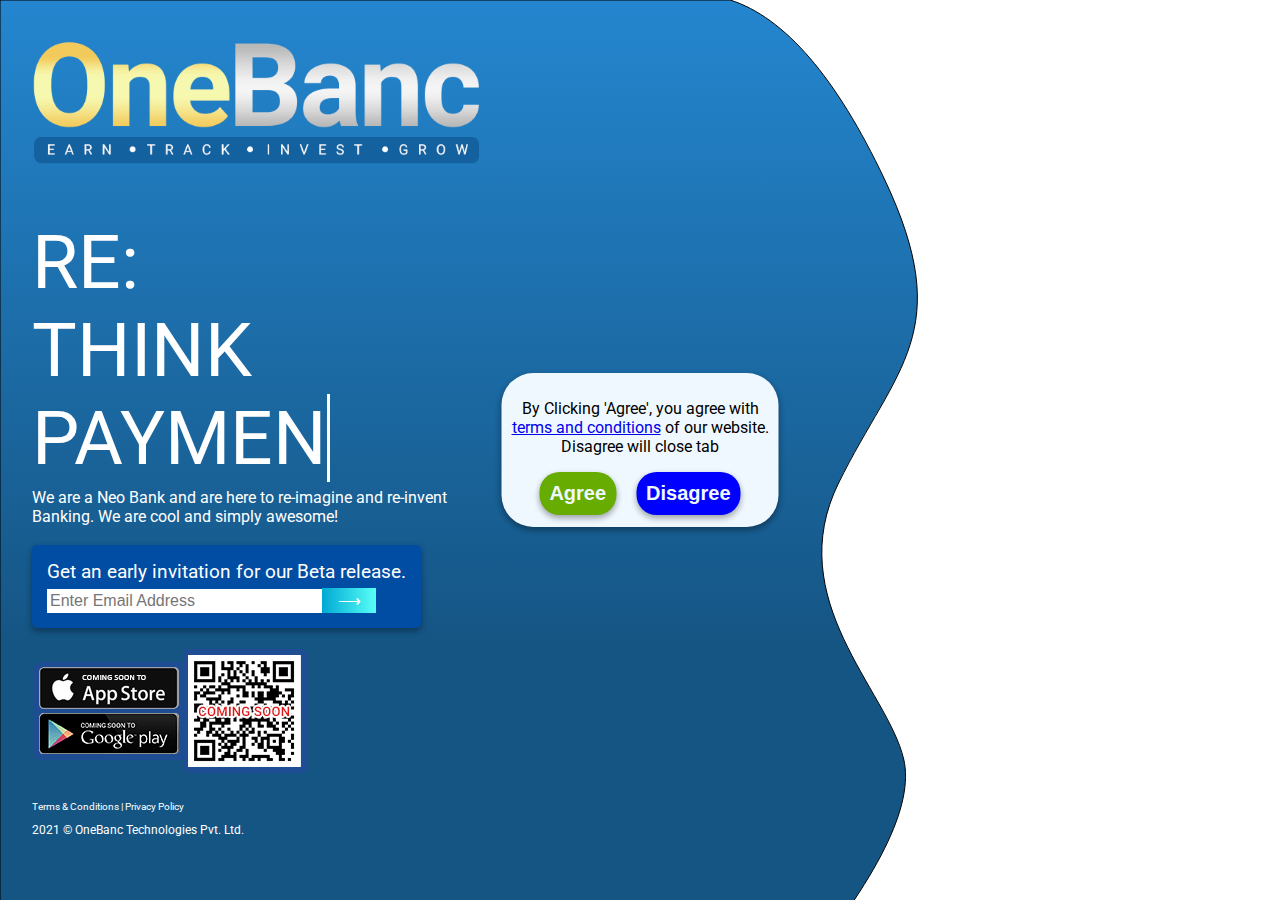
==== index.html @ 9e978e99 "left col done" ====
<!DOCTYPE html>
<html lang="en">

<head>
    <meta charset="UTF-8">
    <meta name="viewport" content="width=device-width, initial-scale=1.0">
    <link rel="icon" href="img/favicon.ico" type="img/x-icon">
    <link rel="stylesheet" href="css/style.css" type="text/css">

    <title>DEMO OneBanc - EARN | TRACK | INVEST | GROW</title>
</head>

<body class="layer-1">

    <div id="pop" class="pop-container layer-3" id="demo">
        <p style="color:black;">By Clicking 'Agree', you agree with<br><a href="tnc.html">terms and conditions</a> of our website.<br>Disagree will close tab</p>
        <button class="button-agree" onclick="rem()">Agree</button>
        <button class="button-disagree" onclick="closetab()">Disagree</button>
        <script>
            function rem() {
                var rem = document.getElementById("pop");
                rem.parentNode.removeChild(rem);
            };

            function closetab() {
                window.close();
            };
        </script>
    </div>

    <div style="margin:2rem;"> <!--Left Col-->
        <!--logo-->
        <img class="smalllogo" src="img/logo_onebanc.png">
        <!--self writing and erasing text-->

        <div id="container">
            <div style="font-size: 75px;">RE:</div>
            <div style="font-size: 75px;">THINK</div>
            <div style="height: 75px;">
                <div id="text">LOANS</div>
                <script src="js/script.js" type="text/javascript"></script>
            </div>
            <br>
            <div>We are a Neo Bank and are here to re-imagine and re-invent</div>
            <div>Banking. We are cool and simply awesome!</div>
            <br> 
            <div class="emailbx">
                Get an early invitation for our Beta release.<br>
                <input class="inpt" placeholder="Enter Email Address"><button class="btn">&#10230;</button>
            </div>
            <br>
            <div>
                <img src="img/qr_code.png">
            </div>
        </div>
        <div style="font-size: 10px;">
            <br><br>
            <a style="color:white; text-decoration: none;" href="tnc.html" target="_blank">Terms &amp; Conditions</a> | <a class="link" style="color:white; text-decoration: none;" href="#" target="_blank">Privacy Policy</a>
            <br><br><label style="font-size: 12px;">2021 © OneBanc Technologies Pvt. Ltd.
            </label>
        </div>
    </div>
</body>

</html>
---- css/style.css ----
@import url('https://fonts.googleapis.com/css2?family=Roboto&display=swap');
body {
    color: white;
    font-family: 'Roboto', sans-serif;
    background-size: cover;
    background: url(../img/bg.svg);
    margin: 0 0 0 0;
}

@media only screen and (max-width: 1099px) {
    body {
        background-repeat: no-repeat;
        background: url(../img/mbg.svg);
        margin-right: 20% !important;
        background-size: cover;
    }
    .smalllogo {
        height: 100% !important;
        width: 100% !important;
    }
    .emailbx{
        
    }
  }

#container {
    margin: 50px 0 0 0;
    /*text-align: center;*/
}

#text {
    display: inline-block;
    color: white;
    border-right: 3px solid white;
    font-size: 75px;
}

.smalllogo {
    height: 132.13px;
    width: 450px; 
}

.emailbx {
    background:#004da3;
    max-width: max-content;
    padding: 15px;
    border-radius: 5px;
    font-size: larger;
    box-shadow: 0 3px 6px rgba(0,0,0,0.16), 0 3px 6px rgba(0,0,0,0.23);
}

.inpt {
    padding:3px;
    margin-top: 5px;
    width: 75%;
    border-style: none;
    font-size:16px;
    border-radius: 0 0 0 0;
}
.btn {
    border-radius: 0 0 0 0;
    color:white;
    margin-top: 5px;
    font-size:16px;
    padding:3px;
    width: 15%;
    border-style: none;
    background:linear-gradient(to right, rgb(0, 169, 211), rgb(88, 255, 247));
}
 

/*************************/
/*Agree Disagree*/
.layer-1{
    z-index: 1;
}
.layer-2{
    z-index: 2;
}
.layer-3{
    z-index: 3;
}

.pop-container {
    position: absolute;
    top: 50%;
    left: 50%;
    -moz-transform: translateX(-50%) translateY(-50%);
    -webkit-transform: translateX(-50%) translateY(-50%);
    transform: translateX(-50%) translateY(-50%);
    box-shadow: 0 3px 6px rgba(0,0,0,0.16), 0 3px 6px rgba(0,0,0,0.23);
    border-style: none;
    padding: 10px;
    background-color: aliceblue;
    border-radius: 2em;
    text-align: center;
    width: fit-content;
    
}
.button-agree{
    padding: 10px;
    border-style: none;
    font-weight: bolder;
    color: aliceblue;
    background-color: rgb(103, 172, 0);
    font-size: 1.25em;
    border-radius: 1em;
    margin-right: 8px;
    margin-bottom: 2px;
    box-shadow: 0 3px 6px rgba(0,0,0,0.16), 0 3px 6px rgba(0,0,0,0.23);
}
.button-disagree{
    padding: 10px;
    border-style: none;
    font-weight: bolder;
    color: aliceblue;
    background-color: blue;
    font-size: 1.25em;
    border-radius: 1em;
    margin-left: 8px;
    box-shadow: 0 3px 6px rgba(0,0,0,0.16), 0 3px 6px rgba(0,0,0,0.23);
}
/*************************/
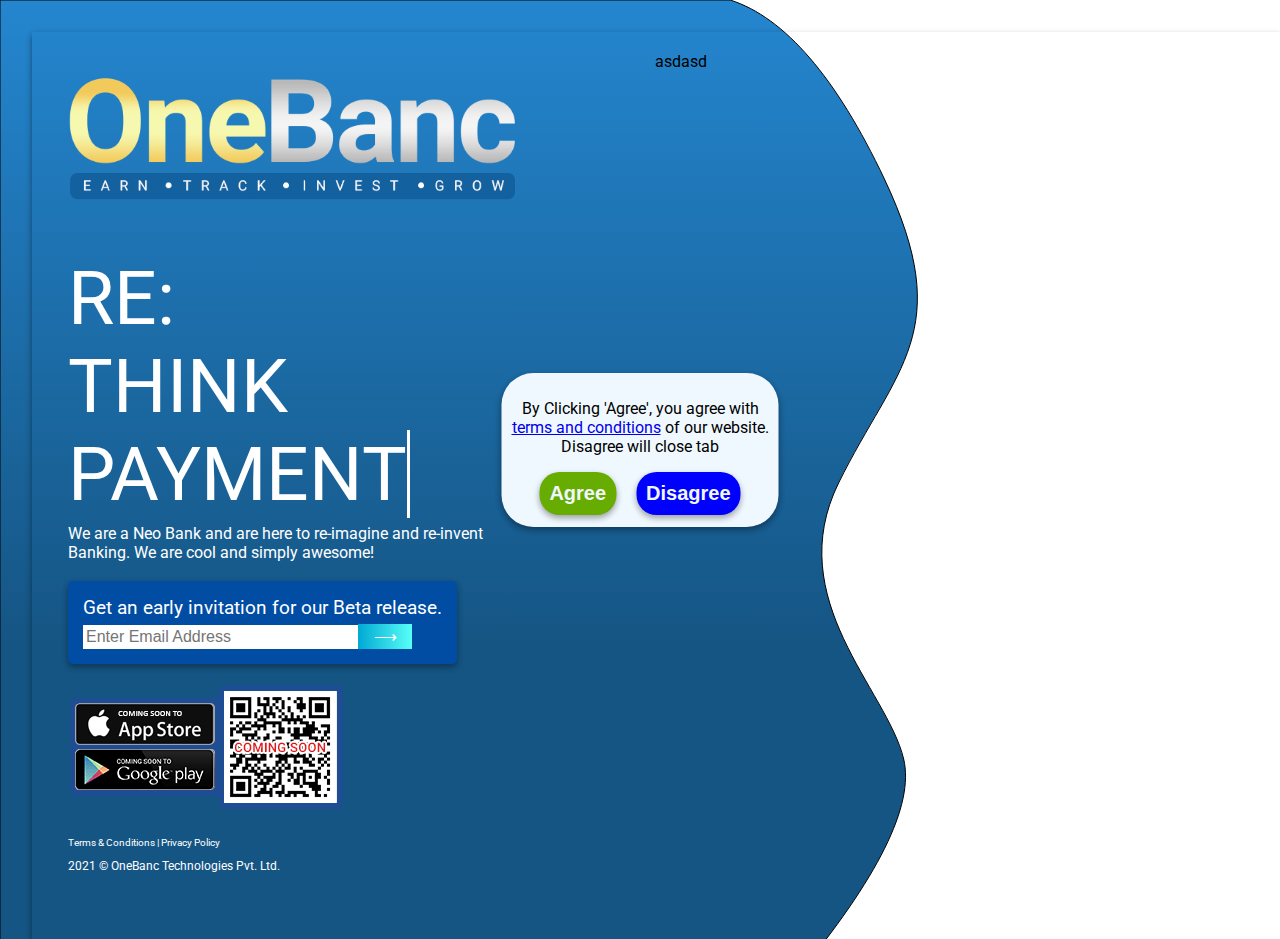
==== commit 45891440: "flex implementation" ====
--- a/index.html
+++ b/index.html
@@ -13,7 +13,8 @@
 <body class="layer-1">
 
     <div id="pop" class="pop-container layer-3" id="demo">
-        <p style="color:black;">By Clicking 'Agree', you agree with<br><a href="tnc.html">terms and conditions</a> of our website.<br>Disagree will close tab</p>
+        <p style="color:black;">By Clicking 'Agree', you agree with<br><a href="tnc.html">terms and conditions</a> of
+            our website.<br>Disagree will close tab</p>
         <button class="button-agree" onclick="rem()">Agree</button>
         <button class="button-disagree" onclick="closetab()">Disagree</button>
         <script>
@@ -27,37 +28,47 @@
             };
         </script>
     </div>
+    <div class="container-1">
+        <div class="box-1" style="margin:1rem; color:white;">
+            <!--Left Col-->
+            <!--logo-->
+            <div>
+            <img class="smalllogo" src="img/logo_onebanc.png">
+            </div>
+            <!--self writing and erasing text-->
 
-    <div style="margin:2rem;"> <!--Left Col-->
-        <!--logo-->
-        <img class="smalllogo" src="img/logo_onebanc.png">
-        <!--self writing and erasing text-->
-
-        <div id="container">
-            <div style="font-size: 75px;">RE:</div>
-            <div style="font-size: 75px;">THINK</div>
-            <div style="height: 75px;">
-                <div id="text">LOANS</div>
-                <script src="js/script.js" type="text/javascript"></script>
+            <div id="container">
+                <div style="font-size: 75px;">RE:</div>
+                <div style="font-size: 75px;">THINK</div>
+                <div style="height: 75px;">
+                    <div id="text">LOANS</div>
+                    <script src="js/script.js" type="text/javascript"></script>
+                </div>
+                <br>
+                <div>We are a Neo Bank and are here to re-imagine and re-invent</div>
+                <div>Banking. We are cool and simply awesome!</div>
+                <br>
+                <div class="emailbx">
+                    Get an early invitation for our Beta release.<br>
+                    <input class="inpt" placeholder="Enter Email Address"><button class="btn">&#10230;</button>
+                </div>
+                <br>
+                <div>
+                    <img src="img/qr_code.png">
+                </div>
             </div>
-            <br>
-            <div>We are a Neo Bank and are here to re-imagine and re-invent</div>
-            <div>Banking. We are cool and simply awesome!</div>
-            <br> 
-            <div class="emailbx">
-                Get an early invitation for our Beta release.<br>
-                <input class="inpt" placeholder="Enter Email Address"><button class="btn">&#10230;</button>
-            </div>
-            <br>
-            <div>
-                <img src="img/qr_code.png">
+            <div style="font-size: 10px;">
+                <br><br>
+                <a style="color:white; text-decoration: none;" href="tnc.html" target="_blank">Terms &amp;
+                    Conditions</a> | <a class="link" style="color:white; text-decoration: none;" href="#"
+                    target="_blank">Privacy Policy</a>
+                <br><br><label style="font-size: 12px;">2021 © OneBanc Technologies Pvt. Ltd.
+                </label>
             </div>
         </div>
-        <div style="font-size: 10px;">
-            <br><br>
-            <a style="color:white; text-decoration: none;" href="tnc.html" target="_blank">Terms &amp; Conditions</a> | <a class="link" style="color:white; text-decoration: none;" href="#" target="_blank">Privacy Policy</a>
-            <br><br><label style="font-size: 12px;">2021 © OneBanc Technologies Pvt. Ltd.
-            </label>
+        
+        <div class="box-2">
+            asdasd
         </div>
     </div>
 </body>
--- a/css/style.css
+++ b/css/style.css
@@ -1,10 +1,10 @@
 @import url('https://fonts.googleapis.com/css2?family=Roboto&display=swap');
 body {
-    color: white;
+    
     font-family: 'Roboto', sans-serif;
     background-size: cover;
     background: url(../img/bg.svg);
-    margin: 0 0 0 0;
+    margin: 2rem 0 0 2rem;
 }
 
 @media only screen and (max-width: 1099px) {
@@ -21,6 +21,7 @@
     .emailbx{
         
     }
+    
   }
 
 #container {
@@ -67,6 +68,9 @@
     border-style: none;
     background:linear-gradient(to right, rgb(0, 169, 211), rgb(88, 255, 247));
 }
+.btn:hover {
+    background: linear-gradient(to right, green, lightgreen);
+}
  
 
 /*************************/
@@ -109,6 +113,9 @@
     margin-bottom: 2px;
     box-shadow: 0 3px 6px rgba(0,0,0,0.16), 0 3px 6px rgba(0,0,0,0.23);
 }
+.button-agree:hover{
+    background-color: rgb(72, 121, 0);
+}
 .button-disagree{
     padding: 10px;
     border-style: none;
@@ -120,4 +127,41 @@
     margin-left: 8px;
     box-shadow: 0 3px 6px rgba(0,0,0,0.16), 0 3px 6px rgba(0,0,0,0.23);
 }
-/*************************/+.button-disagree:hover{
+    background-color: rgb(0, 0, 163);
+}
+
+@media(min-width:1099px) {
+    .container-1 {
+        display: flex;
+        /*
+      align-items:flex-start;
+      align-items:flex-end;
+      align-items:center;
+      
+      flex-direction:column;
+      */
+        align-items: stretch;
+
+}
+.container-1 {}
+
+.container-1  {
+    box-shadow: 0 3px 6px rgba(0, 0, 0, 0.23), 0 3px 6px rgba(0, 0, 0, 0.23);
+    padding: 20px;
+    padding-bottom: 50px;
+}
+
+.box-1 {
+    flex: 1;
+    order: 1;
+    align-items: stretch;
+
+}
+
+.box-2 {
+    flex: 2;
+    order: 1;
+    align-items: stretch;
+    margin-left:10%;
+}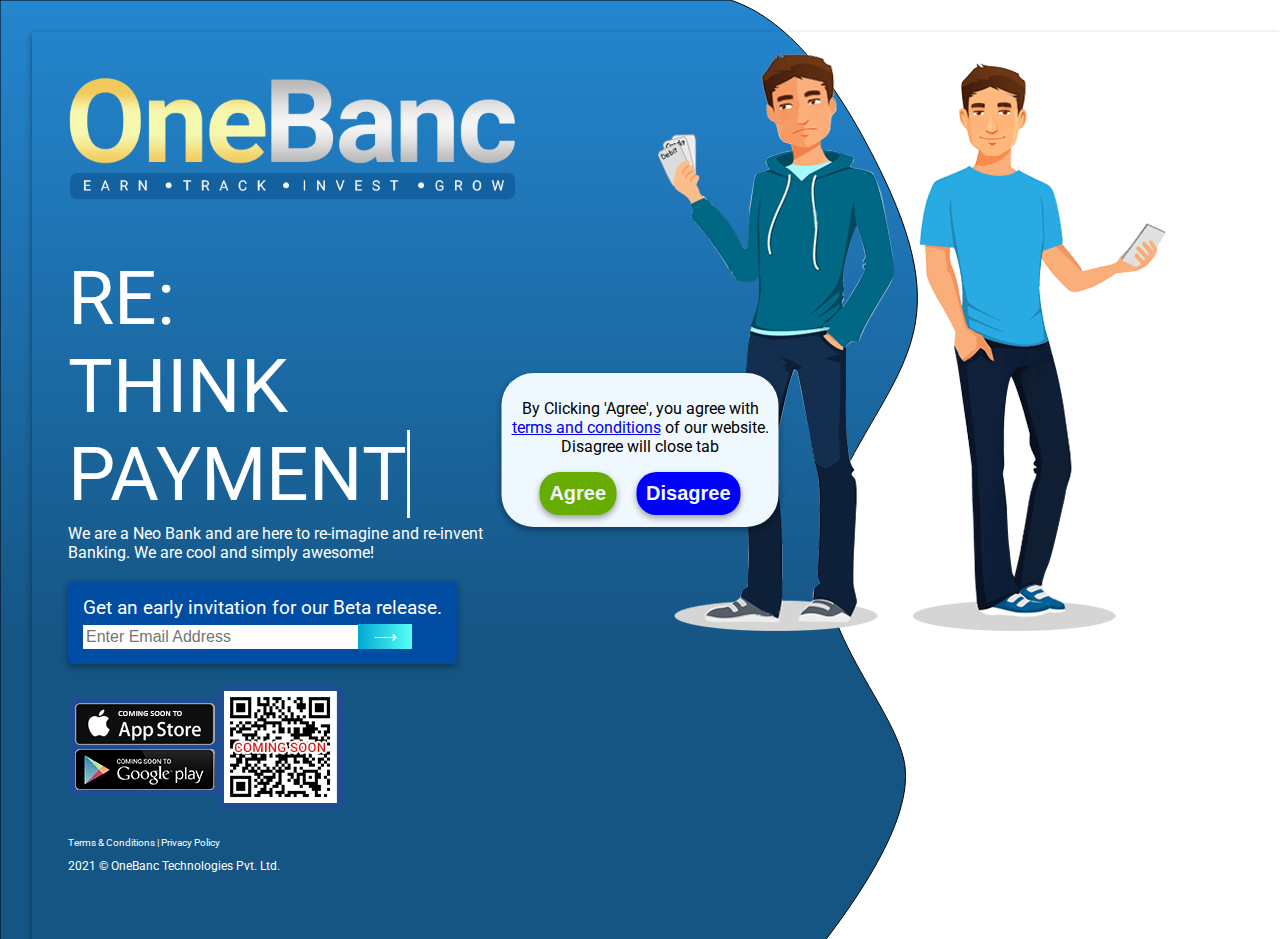
==== commit 25d0912b: "hide at media" ====
--- a/index.html
+++ b/index.html
@@ -68,7 +68,8 @@
         </div>
         
         <div class="box-2">
-            asdasd
+            <img id="hideonmobile1" src="img/regular_bank.png" alt="" class="src">
+            <img id="hideonmobile1" src="img/onebanc_man.png" alt="" class="src">
         </div>
     </div>
 </body>
--- a/css/style.css
+++ b/css/style.css
@@ -21,6 +21,10 @@
     .emailbx{
         
     }
+    .box-2 {
+        margin-left: 0% !important;
+    }
+    #hideonmobile1{display:none;}
     
   }
 
@@ -147,6 +151,7 @@
 .container-1 {}
 
 .container-1  {
+    /*comment box shadow*/
     box-shadow: 0 3px 6px rgba(0, 0, 0, 0.23), 0 3px 6px rgba(0, 0, 0, 0.23);
     padding: 20px;
     padding-bottom: 50px;
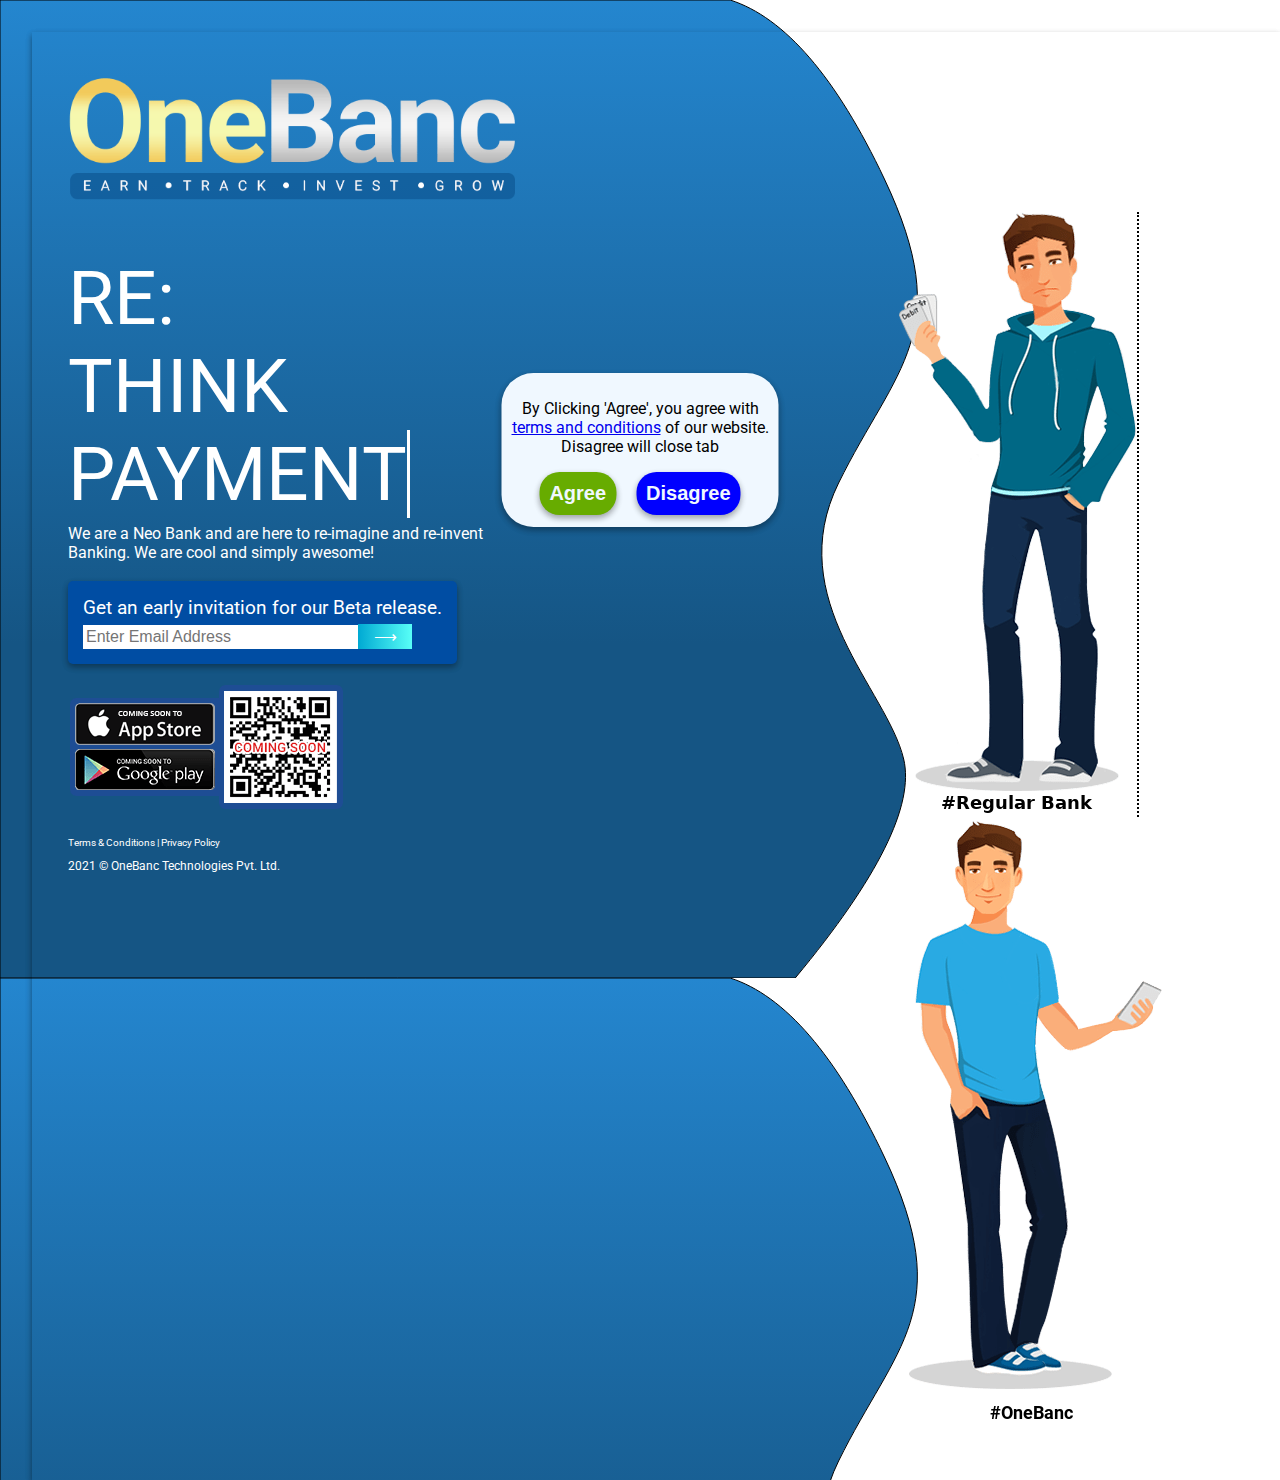
==== commit 0f2b48df: "desktop versoin completed" ====
--- a/index.html
+++ b/index.html
@@ -67,8 +67,8 @@
             </div>
         </div>
         
-        <div class="box-2">
-            <img id="hideonmobile1" src="img/regular_bank.png" alt="" class="src">
+        <div id="hideonmobile1" class="box-2" style="margin-left: 30%; padding-top: 10em;">
+            <img id="hideonmobile1" style="border-right: 2px dotted black; margin-right: 20px;" src="img/regular_bank.png" alt="" class="src">
             <img id="hideonmobile1" src="img/onebanc_man.png" alt="" class="src">
         </div>
     </div>
--- a/css/style.css
+++ b/css/style.css
@@ -1,6 +1,7 @@
 @import url('https://fonts.googleapis.com/css2?family=Roboto&display=swap');
+
 body {
-    
+
     font-family: 'Roboto', sans-serif;
     background-size: cover;
     background: url(../img/bg.svg);
@@ -14,19 +15,24 @@
         margin-right: 20% !important;
         background-size: cover;
     }
+
     .smalllogo {
         height: 100% !important;
         width: 100% !important;
     }
-    .emailbx{
-        
-    }
+
+    .emailbx {}
+
     .box-2 {
         margin-left: 0% !important;
     }
-    #hideonmobile1{display:none;}
-    
-  }
+}
+
+@media only screen and (max-width: 643px) {
+    #hideonmobile1 {
+        display: none;
+    }
+}
 
 #container {
     margin: 50px 0 0 0;
@@ -42,50 +48,54 @@
 
 .smalllogo {
     height: 132.13px;
-    width: 450px; 
+    width: 450px;
 }
 
 .emailbx {
-    background:#004da3;
+    background: #004da3;
     max-width: max-content;
     padding: 15px;
     border-radius: 5px;
     font-size: larger;
-    box-shadow: 0 3px 6px rgba(0,0,0,0.16), 0 3px 6px rgba(0,0,0,0.23);
+    box-shadow: 0 3px 6px rgba(0, 0, 0, 0.16), 0 3px 6px rgba(0, 0, 0, 0.23);
 }
 
 .inpt {
-    padding:3px;
+    padding: 3px;
     margin-top: 5px;
     width: 75%;
     border-style: none;
-    font-size:16px;
+    font-size: 16px;
     border-radius: 0 0 0 0;
 }
+
 .btn {
     border-radius: 0 0 0 0;
-    color:white;
+    color: white;
     margin-top: 5px;
-    font-size:16px;
-    padding:3px;
+    font-size: 16px;
+    padding: 3px;
     width: 15%;
     border-style: none;
-    background:linear-gradient(to right, rgb(0, 169, 211), rgb(88, 255, 247));
+    background: linear-gradient(to right, rgb(0, 169, 211), rgb(88, 255, 247));
 }
+
 .btn:hover {
     background: linear-gradient(to right, green, lightgreen);
 }
- 
+
 
 /*************************/
 /*Agree Disagree*/
-.layer-1{
+.layer-1 {
     z-index: 1;
 }
-.layer-2{
+
+.layer-2 {
     z-index: 2;
 }
-.layer-3{
+
+.layer-3 {
     z-index: 3;
 }
 
@@ -96,16 +106,17 @@
     -moz-transform: translateX(-50%) translateY(-50%);
     -webkit-transform: translateX(-50%) translateY(-50%);
     transform: translateX(-50%) translateY(-50%);
-    box-shadow: 0 3px 6px rgba(0,0,0,0.16), 0 3px 6px rgba(0,0,0,0.23);
+    box-shadow: 0 3px 6px rgba(0, 0, 0, 0.16), 0 3px 6px rgba(0, 0, 0, 0.23);
     border-style: none;
     padding: 10px;
     background-color: aliceblue;
     border-radius: 2em;
     text-align: center;
     width: fit-content;
-    
+
 }
-.button-agree{
+
+.button-agree {
     padding: 10px;
     border-style: none;
     font-weight: bolder;
@@ -115,12 +126,14 @@
     border-radius: 1em;
     margin-right: 8px;
     margin-bottom: 2px;
-    box-shadow: 0 3px 6px rgba(0,0,0,0.16), 0 3px 6px rgba(0,0,0,0.23);
+    box-shadow: 0 3px 6px rgba(0, 0, 0, 0.16), 0 3px 6px rgba(0, 0, 0, 0.23);
 }
-.button-agree:hover{
+
+.button-agree:hover {
     background-color: rgb(72, 121, 0);
 }
-.button-disagree{
+
+.button-disagree {
     padding: 10px;
     border-style: none;
     font-weight: bolder;
@@ -129,9 +142,10 @@
     font-size: 1.25em;
     border-radius: 1em;
     margin-left: 8px;
-    box-shadow: 0 3px 6px rgba(0,0,0,0.16), 0 3px 6px rgba(0,0,0,0.23);
+    box-shadow: 0 3px 6px rgba(0, 0, 0, 0.16), 0 3px 6px rgba(0, 0, 0, 0.23);
 }
-.button-disagree:hover{
+
+.button-disagree:hover {
     background-color: rgb(0, 0, 163);
 }
 
@@ -147,26 +161,32 @@
       */
         align-items: stretch;
 
-}
-.container-1 {}
+    }
 
-.container-1  {
-    /*comment box shadow*/
-    box-shadow: 0 3px 6px rgba(0, 0, 0, 0.23), 0 3px 6px rgba(0, 0, 0, 0.23);
-    padding: 20px;
-    padding-bottom: 50px;
-}
+    .container-1 {}
 
-.box-1 {
-    flex: 1;
-    order: 1;
-    align-items: stretch;
+    .container-1 {
+        /*comment box shadow*/
+        box-shadow: 0 3px 6px rgba(0, 0, 0, 0.23), 0 3px 6px rgba(0, 0, 0, 0.23);
+        padding: 20px;
+        padding-bottom: 50px;
+    }
 
-}
+    .box-1 {
+        flex: 1;
+        order: 1;
+        align-items: stretch;
 
-.box-2 {
-    flex: 2;
-    order: 1;
-    align-items: stretch;
-    margin-left:10%;
-}+    }
+
+    .box-2 {
+        flex: 2;
+        order: 1;
+        align-items: stretch;
+        margin-left: 10%;
+    }
+
+    .imgsmall{
+        height: 20%;
+        width: 20%;
+    }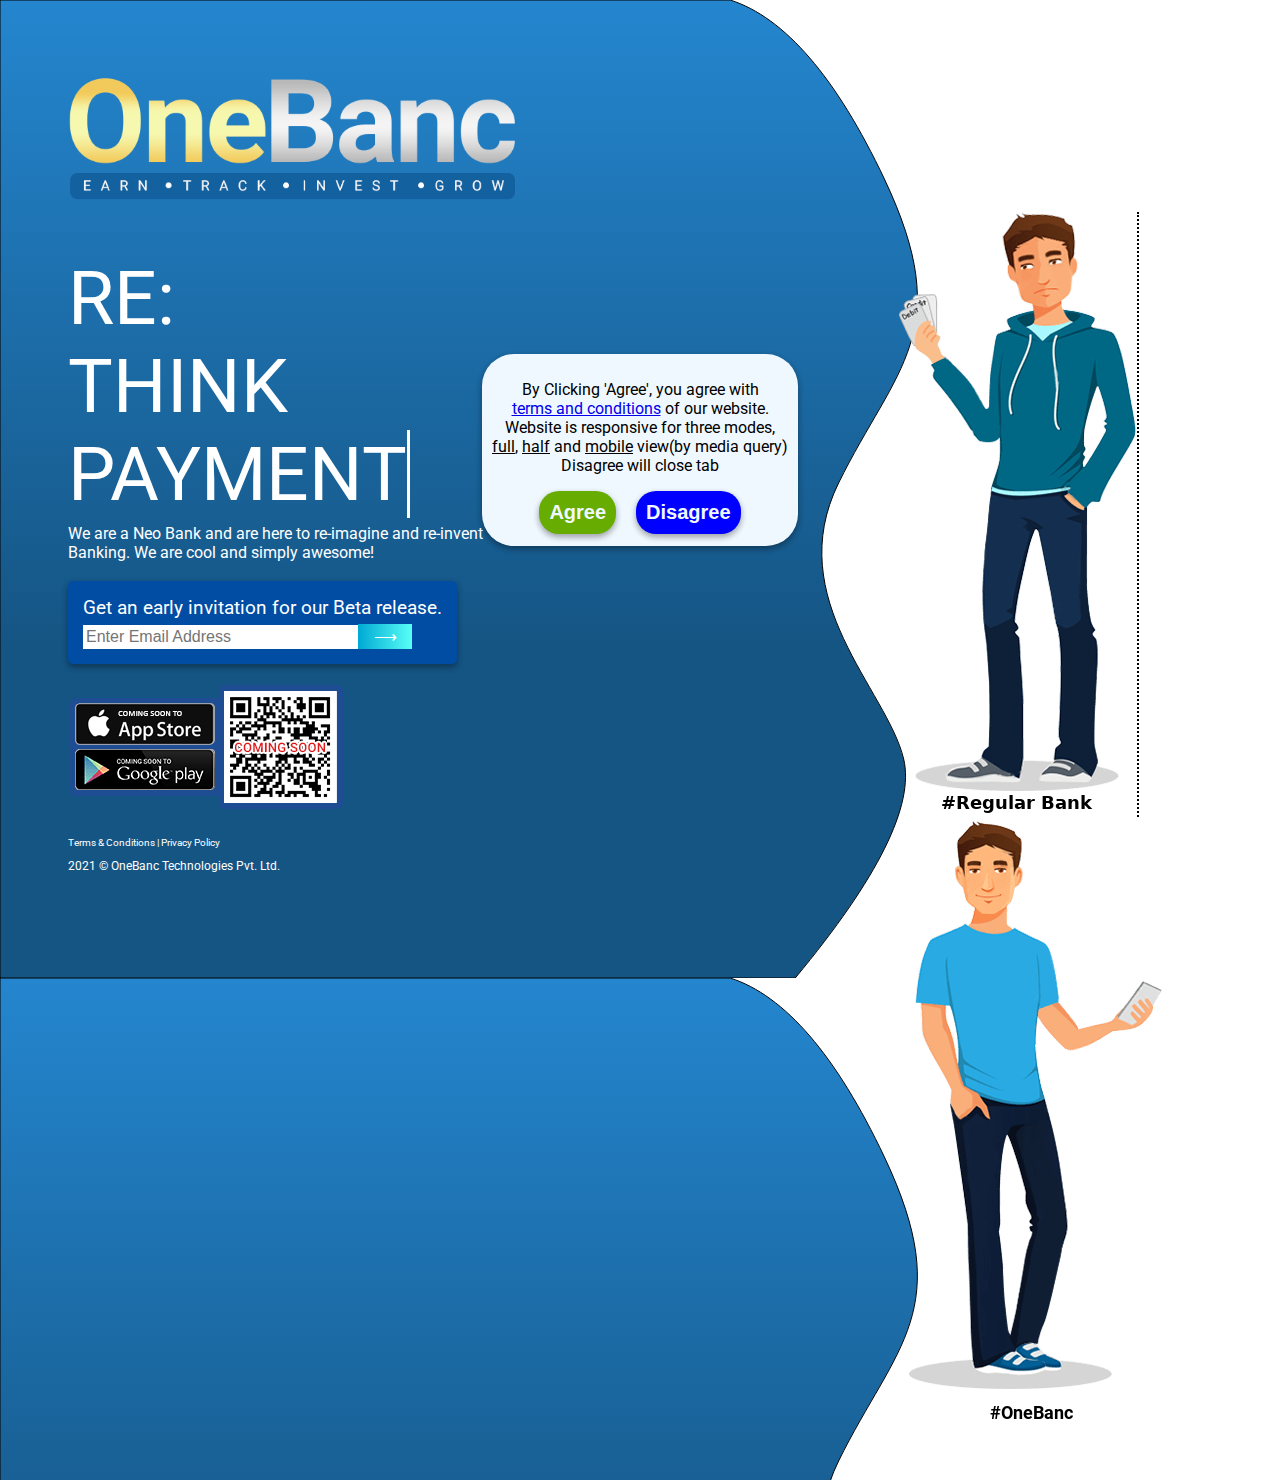
==== commit 7afffe3c: "footer" ====
--- a/index.html
+++ b/index.html
@@ -14,7 +14,7 @@
 
     <div id="pop" class="pop-container layer-3" id="demo">
         <p style="color:black;">By Clicking 'Agree', you agree with<br><a href="tnc.html">terms and conditions</a> of
-            our website.<br>Disagree will close tab</p>
+            our website.<br>Website is responsive for three modes,<br><u>full</u>, <u>half</u> and <u>mobile</u> view(by media query)<br>Disagree will close tab</p>
         <button class="button-agree" onclick="rem()">Agree</button>
         <button class="button-disagree" onclick="closetab()">Disagree</button>
         <script>
@@ -33,7 +33,7 @@
             <!--Left Col-->
             <!--logo-->
             <div>
-            <img class="smalllogo" src="img/logo_onebanc.png">
+                <img class="smalllogo" src="img/logo_onebanc.png">
             </div>
             <!--self writing and erasing text-->
 
@@ -53,25 +53,40 @@
                     <input class="inpt" placeholder="Enter Email Address"><button class="btn">&#10230;</button>
                 </div>
                 <br>
-                <div>
+                <div id="hideonmobile2">
                     <img src="img/qr_code.png">
                 </div>
             </div>
             <div style="font-size: 10px;">
-                <br><br>
-                <a style="color:white; text-decoration: none;" href="tnc.html" target="_blank">Terms &amp;
-                    Conditions</a> | <a class="link" style="color:white; text-decoration: none;" href="#"
-                    target="_blank">Privacy Policy</a>
-                <br><br><label style="font-size: 12px;">2021 © OneBanc Technologies Pvt. Ltd.
-                </label>
+                
+                <div id="hideonmobile2">
+                    <br><br>
+                    <a style="color:white; text-decoration: none;" href="tnc.html" target="_blank">Terms &amp;
+                        Conditions</a> | <a class="link" style="color:white; text-decoration: none;" href="#"
+                        target="_blank">Privacy Policy</a>
+                    <br><br><label style="font-size: 12px;">2021 © OneBanc Technologies Pvt. Ltd.
+                    </label>
+                </div>
             </div>
         </div>
-        
-        <div id="hideonmobile1" class="box-2" style="margin-left: 30%; padding-top: 10em;">
-            <img id="hideonmobile1" style="border-right: 2px dotted black; margin-right: 20px;" src="img/regular_bank.png" alt="" class="src">
-            <img id="hideonmobile1" src="img/onebanc_man.png" alt="" class="src">
+
+        <div id="hideonmobile1" class="box-2" style="">
+            <img id="hideonmobile1" style="border-right: 2px dotted black; margin-right: 20px;"
+                src="img/regular_bank.png" alt="" >
+            <img id="hideonmobile1" src="img/onebanc_man.png" alt="" >
         </div>
     </div>
+    
+    <div class="footer1">
+        <br>
+        <img src="img/qr_code.png" alt=""><br><br>
+        <a style="color:white; text-decoration: none;" href="tnc.html" target="_blank">Terms &amp;
+            Conditions</a> | <a class="link" style="color:white; text-decoration: none;" href="#"
+            target="_blank">Privacy Policy</a>
+        <br><label style="font-size: 12px; color: white;">2021 © OneBanc Technologies Pvt. Ltd.
+        </label>
+    </div>
+
 </body>
 
 </html>--- a/css/style.css
+++ b/css/style.css
@@ -26,12 +26,20 @@
     .box-2 {
         margin-left: 0% !important;
     }
-}
-
-@media only screen and (max-width: 643px) {
+    #hideonmobile2 {
+        display: none;
+    }
+    
+}
+
+@media only screen and (max-width: 735px) {
     #hideonmobile1 {
         display: none;
     }
+    #hideonmobile2 {
+        display: none;
+    }
+    
 }
 
 #container {
@@ -167,7 +175,7 @@
 
     .container-1 {
         /*comment box shadow*/
-        box-shadow: 0 3px 6px rgba(0, 0, 0, 0.23), 0 3px 6px rgba(0, 0, 0, 0.23);
+        /*box-shadow: 0 3px 6px rgba(0, 0, 0, 0.23), 0 3px 6px rgba(0, 0, 0, 0.23);*/
         padding: 20px;
         padding-bottom: 50px;
     }
@@ -183,10 +191,15 @@
         flex: 2;
         order: 1;
         align-items: stretch;
-        margin-left: 10%;
+        margin-left: 30%;
+        padding-top: 10em;
     }
 
     .imgsmall{
         height: 20%;
         width: 20%;
+    }
+    
+    .footer1 {
+        display: none;
     }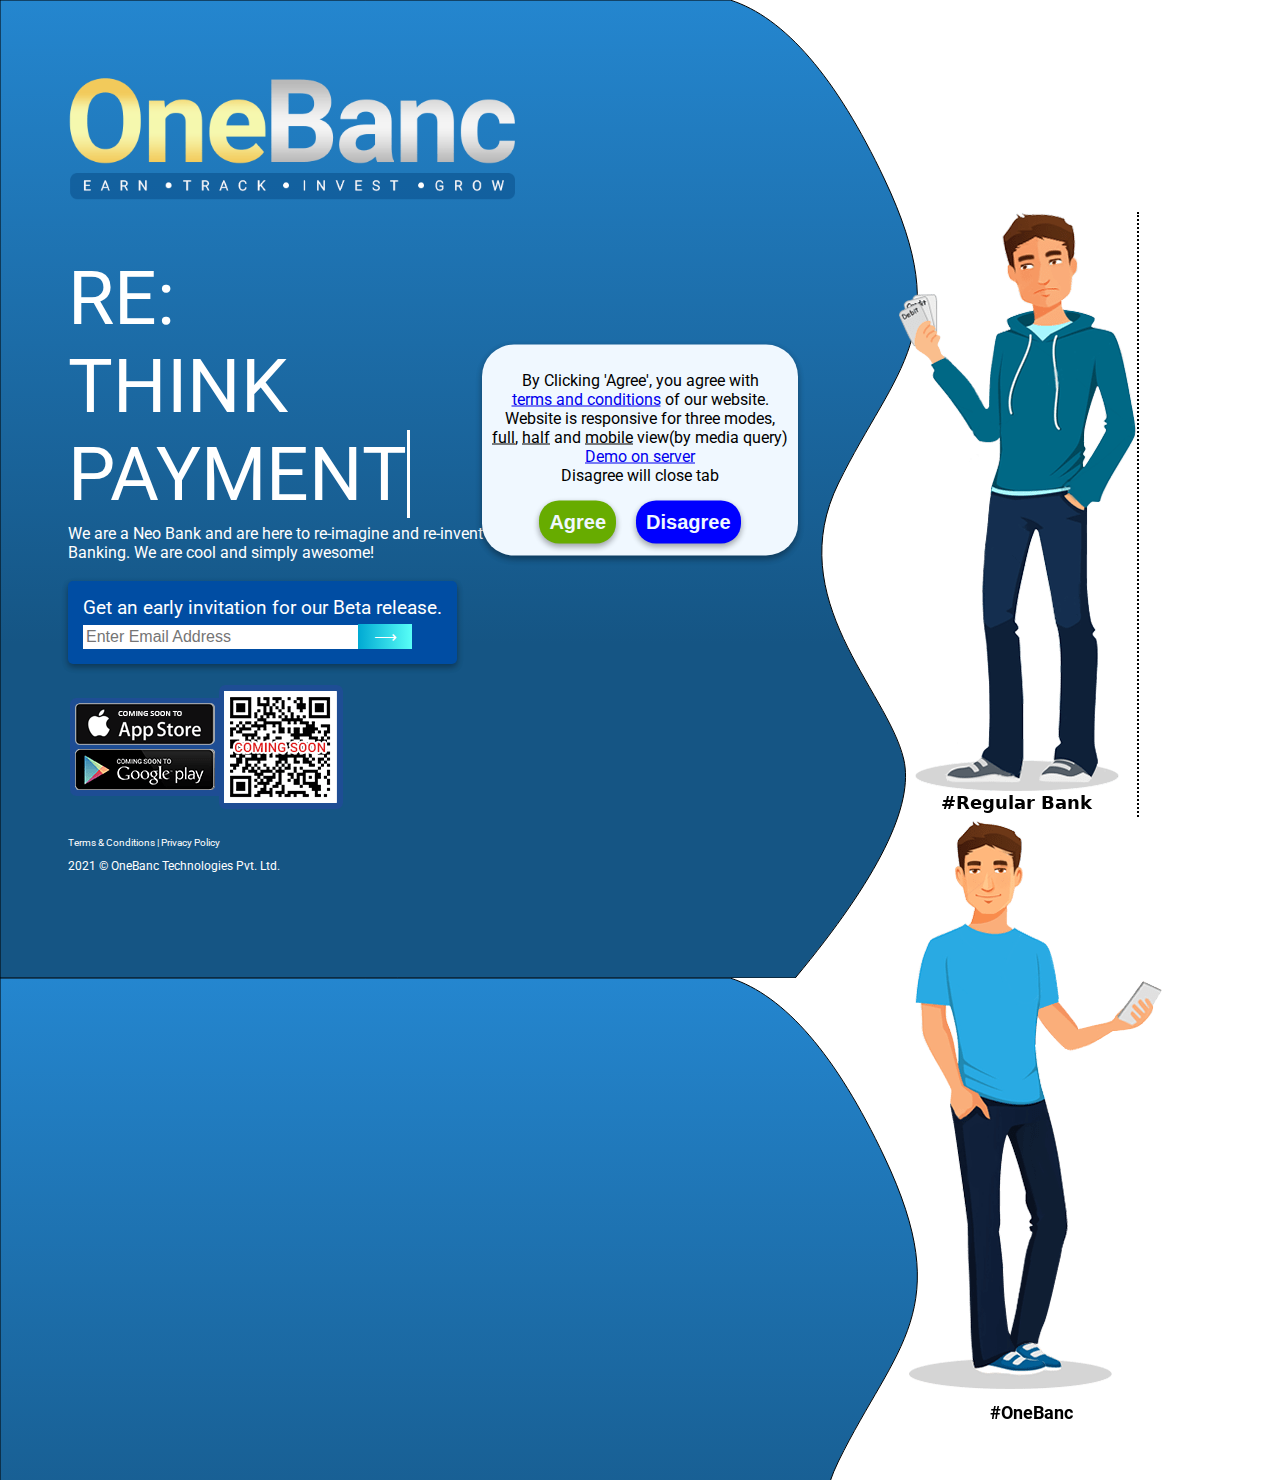
==== commit 52cc28dd: "demo" ====
--- a/index.html
+++ b/index.html
@@ -14,7 +14,7 @@
 
     <div id="pop" class="pop-container layer-3" id="demo">
         <p style="color:black;">By Clicking 'Agree', you agree with<br><a href="tnc.html">terms and conditions</a> of
-            our website.<br>Website is responsive for three modes,<br><u>full</u>, <u>half</u> and <u>mobile</u> view(by media query)<br>Disagree will close tab</p>
+            our website.<br>Website is responsive for three modes,<br><u>full</u>, <u>half</u> and <u>mobile</u> view(by media query)<br><a href="https://sharishth.github.io/OneBanc-Assignment-Sharishth/index.html">Demo on server</a><br>Disagree will close tab</p>
         <button class="button-agree" onclick="rem()">Agree</button>
         <button class="button-disagree" onclick="closetab()">Disagree</button>
         <script>
@@ -77,7 +77,7 @@
         </div>
     </div>
     
-    <div class="footer1">
+    <div class="footer1" style="color:white;">
         <br>
         <img src="img/qr_code.png" alt=""><br><br>
         <a style="color:white; text-decoration: none;" href="tnc.html" target="_blank">Terms &amp;
--- a/css/style.css
+++ b/css/style.css
@@ -202,4 +202,5 @@
     
     .footer1 {
         display: none;
+        background: black;
     }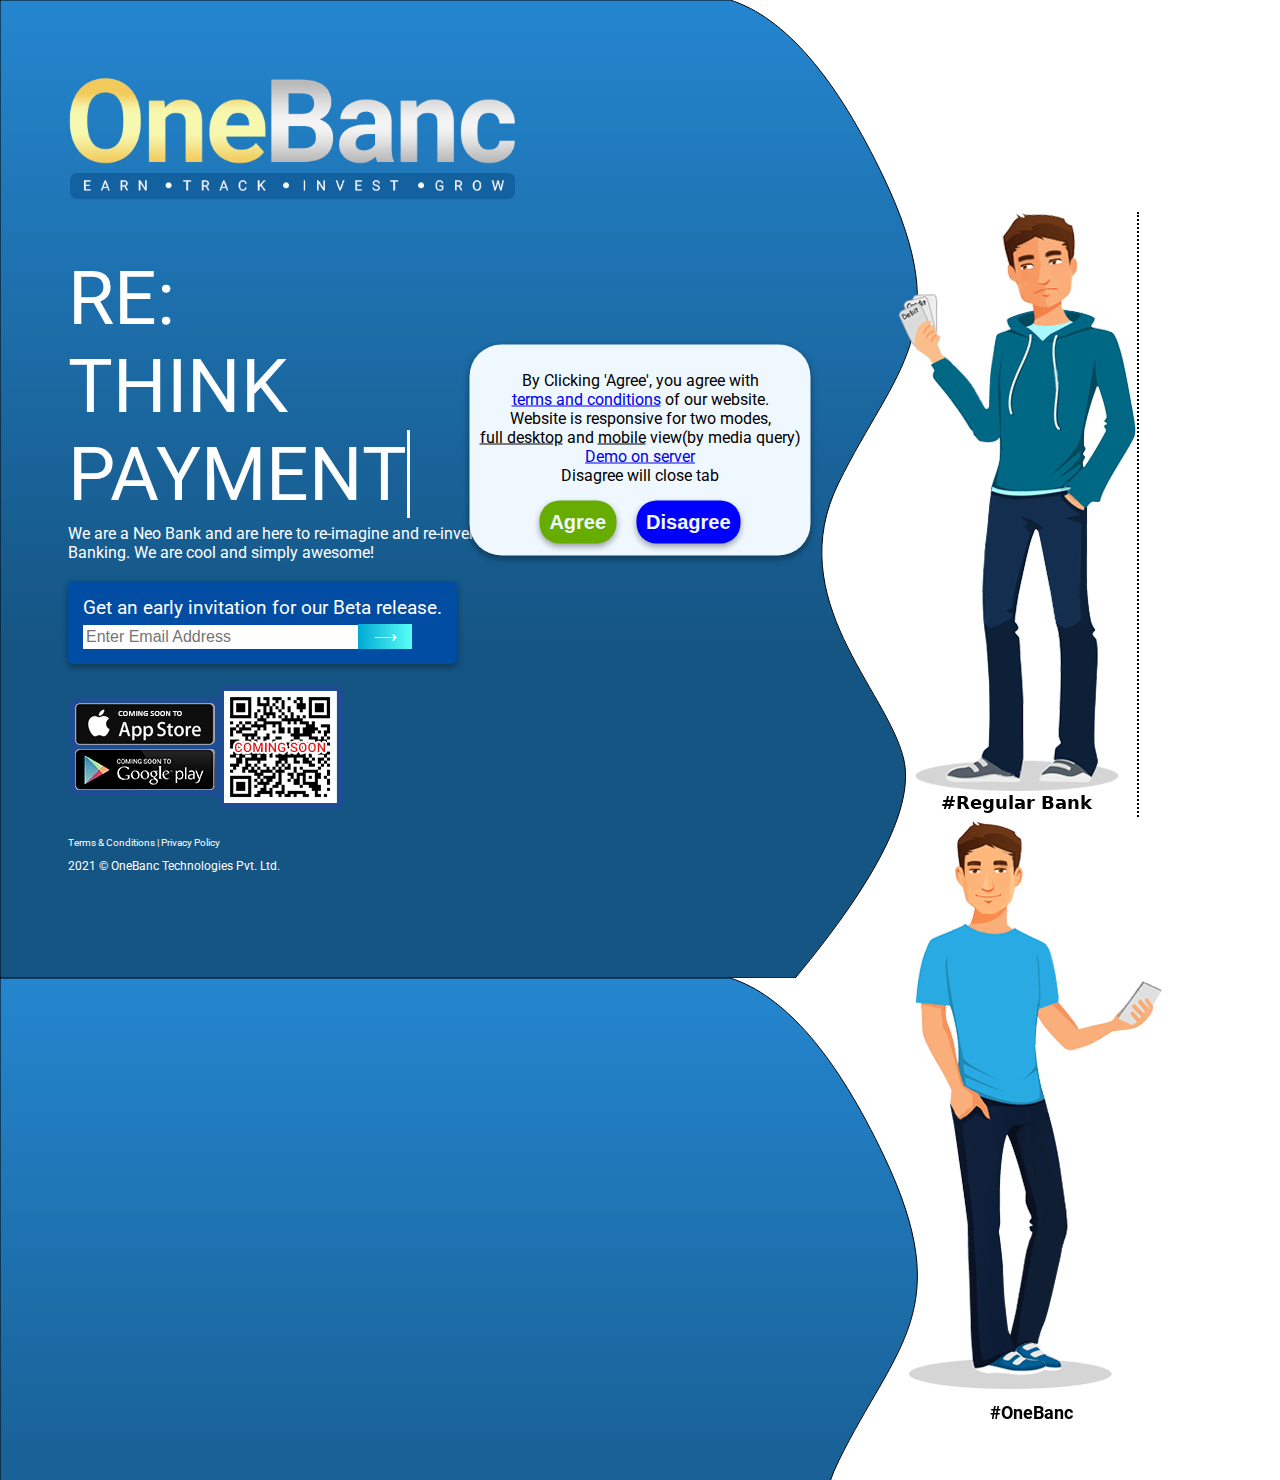
==== commit d9d73722: "done" ====
--- a/index.html
+++ b/index.html
@@ -14,7 +14,9 @@
 
     <div id="pop" class="pop-container layer-3" id="demo">
         <p style="color:black;">By Clicking 'Agree', you agree with<br><a href="tnc.html">terms and conditions</a> of
-            our website.<br>Website is responsive for three modes,<br><u>full</u>, <u>half</u> and <u>mobile</u> view(by media query)<br><a href="https://sharishth.github.io/OneBanc-Assignment-Sharishth/index.html">Demo on server</a><br>Disagree will close tab</p>
+            our website.<br>Website is responsive for two modes,<br><u>full desktop</u> and <u>mobile</u> view(by
+            media query)<br><a href="https://sharishth.github.io/OneBanc-Assignment-Sharishth/index.html">Demo on
+                server</a><br>Disagree will close tab</p>
         <button class="button-agree" onclick="rem()">Agree</button>
         <button class="button-disagree" onclick="closetab()">Disagree</button>
         <script>
@@ -45,8 +47,12 @@
                     <script src="js/script.js" type="text/javascript"></script>
                 </div>
                 <br>
-                <div>We are a Neo Bank and are here to re-imagine and re-invent</div>
-                <div>Banking. We are cool and simply awesome!</div>
+                <div id="hideonmobile1">
+                    <div>We are a Neo Bank and are here to re-imagine and re-invent</div>
+                    <div>Banking. We are cool and simply awesome!</div>
+                </div>
+                <div class="footer1">We are a Neo Bank, cool and simply awesome!<br>
+                </div>
                 <br>
                 <div class="emailbx">
                     Get an early invitation for our Beta release.<br>
@@ -56,9 +62,12 @@
                 <div id="hideonmobile2">
                     <img src="img/qr_code.png">
                 </div>
+                <div class="footer1">
+                    <img src="img/onebanc_man_mob.png">
+                </div>
             </div>
             <div style="font-size: 10px;">
-                
+
                 <div id="hideonmobile2">
                     <br><br>
                     <a style="color:white; text-decoration: none;" href="tnc.html" target="_blank">Terms &amp;
@@ -72,13 +81,17 @@
 
         <div id="hideonmobile1" class="box-2" style="">
             <img id="hideonmobile1" style="border-right: 2px dotted black; margin-right: 20px;"
-                src="img/regular_bank.png" alt="" >
-            <img id="hideonmobile1" src="img/onebanc_man.png" alt="" >
+                src="img/regular_bank.png" alt="">
+            <img id="hideonmobile1" src="img/onebanc_man.png" alt="">
         </div>
     </div>
-    
-    <div class="footer1" style="color:white;">
-        <br>
+
+
+
+</body>
+<div class="footer1" style="color:white;">
+    <br>
+    <div style=" background:#161616; align-content: stretch;">
         <img src="img/qr_code.png" alt=""><br><br>
         <a style="color:white; text-decoration: none;" href="tnc.html" target="_blank">Terms &amp;
             Conditions</a> | <a class="link" style="color:white; text-decoration: none;" href="#"
@@ -87,6 +100,6 @@
         </label>
     </div>
 
-</body>
+</div>
 
 </html>--- a/css/style.css
+++ b/css/style.css
@@ -14,6 +14,7 @@
         background: url(../img/mbg.svg);
         margin-right: 20% !important;
         background-size: cover;
+        
     }
 
     .smalllogo {
@@ -29,6 +30,10 @@
     #hideonmobile2 {
         display: none;
     }
+    .footer1 {
+        display: contents !important;
+        background: black !important;
+    }
     
 }
 
@@ -38,6 +43,10 @@
     }
     #hideonmobile2 {
         display: none;
+    }
+    .footer1 {
+        display: contents !important;
+        background: black !important;
     }
     
 }
@@ -202,5 +211,4 @@
     
     .footer1 {
         display: none;
-        background: black;
     }